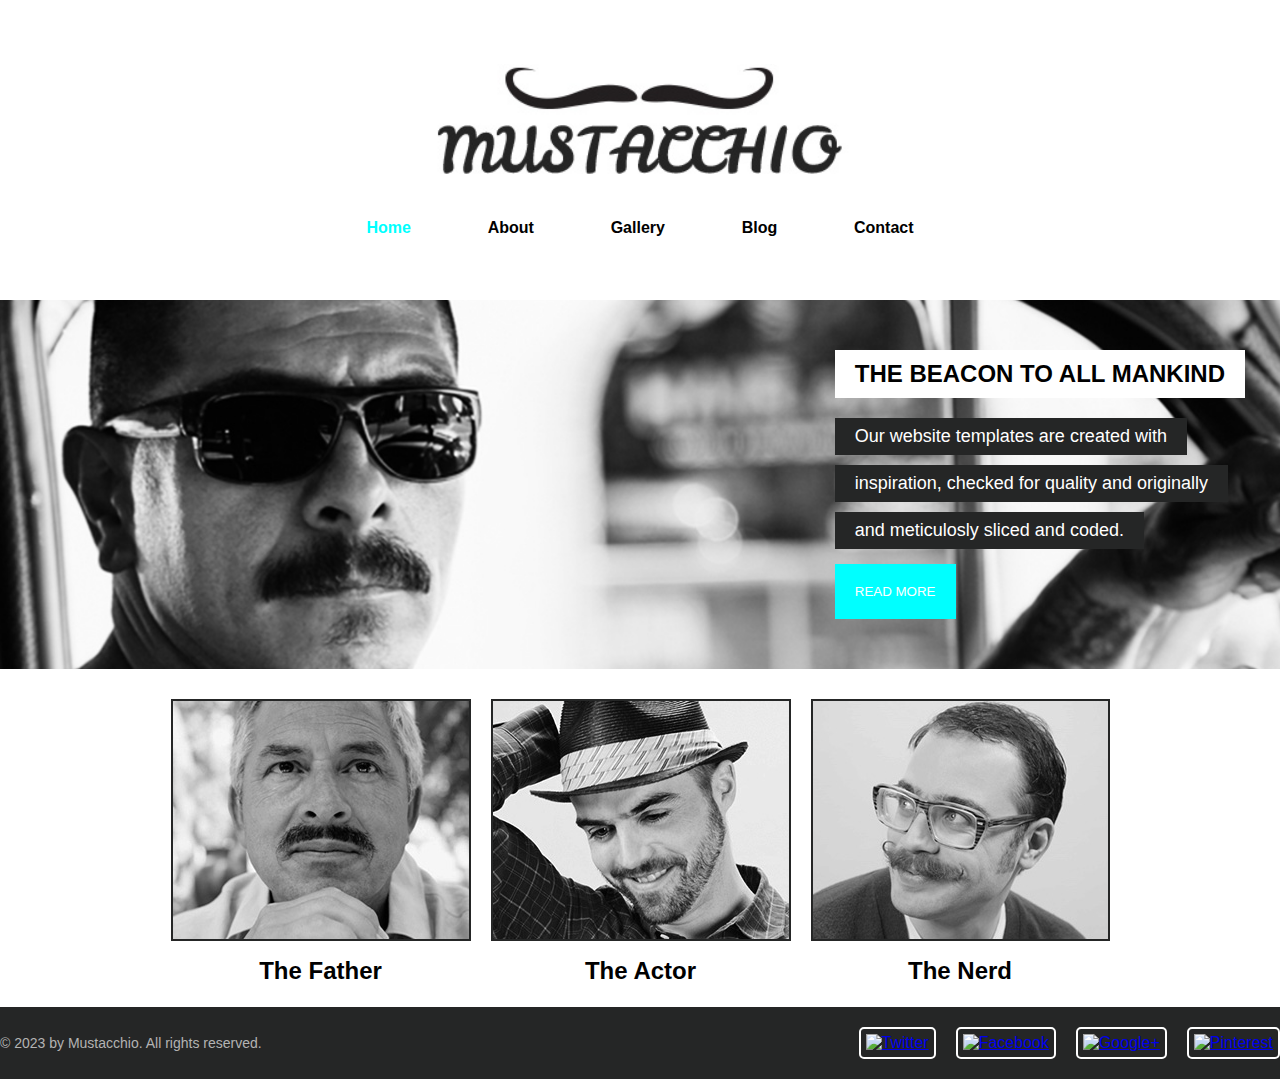
==== about.html @ aa632591 "fixed file names" ====
<!DOCTYPE html>
<html lang="en">
<head>
    <meta charset="UTF-8">
    <meta name="viewport" content="width=device-width, initial-scale=1.0">
    <link rel="stylesheet" href="css/styles.css">
    <title>Home Page</title>
</head>
<body>
    <div class="header">
    <img class="logo"src="images/logo.jpg">
    <nav>
        <ul class="main-nav">
            <li><a style="color: cyan;" href="#">Home</a></li>
            <li><a href="#">About</a></li>
            <li><a href="#">Gallery</a></li>
            <li><a href="#">Blog</a></li>
            <li><a href="#">Contact</a></li>
        </ul>
    </nav>
    </div>
    <div class="container">
        <div class="hero">
            <div class="hero-content">
                <h2>THE BEACON TO ALL MANKIND</h2>
                <p>Our website templates are created with</p>
                <p>inspiration, checked for quality and originally</p> 
                <p>and meticulosly sliced and coded.</p>
                <button class="readmore">READ MORE</button>
            </div>
        </div>
        <div class="three-grid">
            <div class="flex-item flex-item-1" id="the_father">
                <img src="images/the-father.jpg" alt="the father">
                <h2>The Father</h2>
            </div>
            <div class="flex-item flex-item-2" id="the_actor">
                <img src="images/the-actor.jpg" alt="the actor">
                <h2>The Actor</h2>
            </div>
            <div class="flex-item flex-item-3" id="the_nerd">
                <img src="images/the-nerd.jpg" alt="the nerd">
                <h2>The Nerd</h2>
            </div>
        </div>
    </div>
    <footer>
        <div class="footer-container">
            <p>© 2023 by Mustacchio. All rights reserved.</p>
            <div class="social-icons">
            <a href="#"><img src="https://encrypted-tbn0.gstatic.com/images?q=tbn:ANd9GcTiHIZuDb--IJ-q5d97gWm1W2eyLj7BePcWnQ&s" alt="Twitter"></a>
            <a href="#"><img src="https://upload.wikimedia.org/wikipedia/commons/thumb/c/cd/Facebook_logo_%28square%29.png/480px-Facebook_logo_%28square%29.png" alt="Facebook"></a>
            <a href="#"><img src="https://upload.wikimedia.org/wikipedia/commons/thumb/0/0b/Google_Plus_logo_%282015-2019%29.svg/640px-Google_Plus_logo_%282015-2019%29.svg.png" alt="Google+"></a>
            <a href="#"><img src="https://upload.wikimedia.org/wikipedia/commons/0/08/Pinterest-logo.png" alt="Pinterest"></a>
             </div>
        </div>
    </footer>
</body>
</html>
---- css/styles.css ----
* {
    margin: 0;
    padding: 0;
    border: 0;
    box-sizing: border-box;
}

.header {
    font-family: Arial, Helvetica, sans-serif;
}

.logo {
    display: block;
    margin-left: auto;
    margin-right: auto;
    width: 50%;
    max-width: 425px;
    margin-top: 5%;
}

.main-nav {
    display: flex;
    justify-content: center;
    list-style-type: none;
    margin-bottom: 25px;
}

.main-nav a {
    margin:3vw;
    display: block;
    text-decoration: none;
    color: black;
    font-size: 1em;
    font-weight: bold;

}

.main-nav a:hover {
   color: cyan;  
}

body {
    font-family: arial, sans-serif;
    min-height: 100vh;
    display: flex;
    flex-direction: column;
}
footer{
    background:#252626;;
    color:white;
    text-align: left;
    padding: 20px 0;
    bottom: 0;
    width: 100%;
}

.footer-container{
    display: flex;
    justify-content: space-between;
    align-items: center;
}
footer p{
    font-size: 14px;
    color: #b3b3b3;
    margin: 0;
}
.social-icons{
    display: flex;
    gap: 20px;
}
.social-icons a img{
    width: 40px;
    height: 40px;
    padding: 5px;
    border: 2px solid white;
    border-radius: 5px;
    transition: 0.3s ease;
}
.social-icons a img:hover{
    transform: scale(1.1);
}

img {
    max-width: 100%;
}

/* Style rules for text */
p {
    font-family: Arial, Helvetica, sans-serif;
    font-size: 18px;
}

/* Styles for hero image and content */
.hero {
    background-image: url("../images/the-beacon.jpg");
    background-position: center;
    background-repeat: no-repeat;
    background-size: cover;
    height: 100%;
    padding: 50px 0;
    margin-bottom: 20px;
    display: flex;
    align-items: center;
    justify-content: flex-end;

}
.hero-content {
    display: flex;
    flex-direction: column;
    align-items: flex-start;
    max-width: 600px;
    margin-right: 35px;
}
.hero-content h2{
    background-color: #fff;
    color: #000;
    padding: 10px 20px;
    margin-bottom: 15px;
}
.hero-content p {
    background-color: #252626;
    color: #fff;
    padding: 8px 20px;
    margin: 5px 0;
}
.readmore {
    background-color: cyan;
    color: #fff;
    padding: 20px;
    margin-top: 10px;
}

/* Style rules for homepage grid */
.three-grid {
    display: flex;
    justify-content: center;
    align-content: center;
    align-items: center;
}
.flex-item {
    margin: 10px;
    text-align: center;
}
.three-grid img {
    border: 2px solid #252626;
}
.three-grid h2 {
    margin: 12px 0;
}
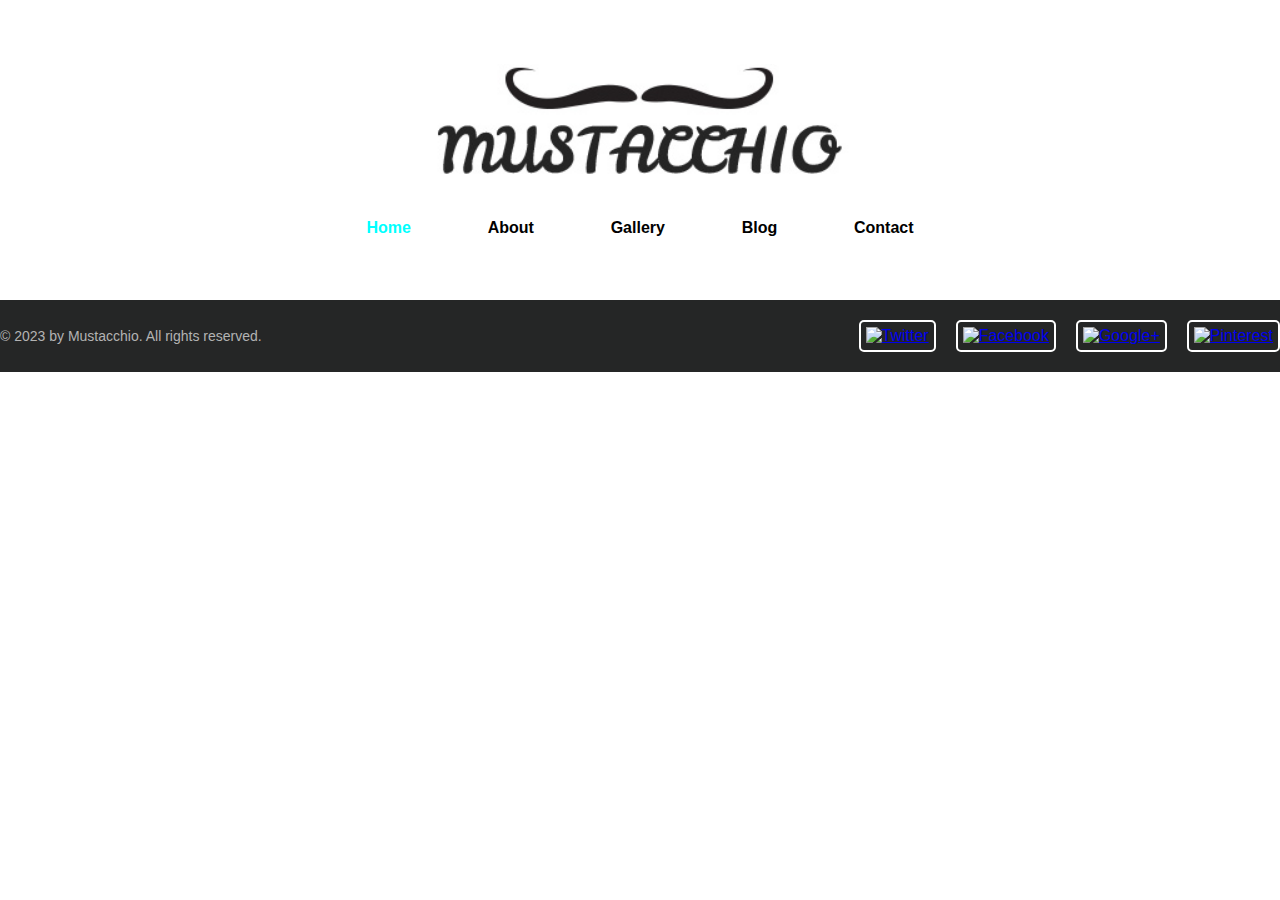
==== commit 84e5c225: "linked pages" ====
--- a/about.html
+++ b/about.html
@@ -4,45 +4,23 @@
     <meta charset="UTF-8">
     <meta name="viewport" content="width=device-width, initial-scale=1.0">
     <link rel="stylesheet" href="css/styles.css">
-    <title>Home Page</title>
+    <title>About Page</title>
 </head>
 <body>
     <div class="header">
     <img class="logo"src="images/logo.jpg">
     <nav>
         <ul class="main-nav">
-            <li><a style="color: cyan;" href="#">Home</a></li>
-            <li><a href="#">About</a></li>
+            <li><a style="color: cyan;" href="index.html">Home</a></li>
+            <li><a href="about.html">About</a></li>
             <li><a href="#">Gallery</a></li>
             <li><a href="#">Blog</a></li>
-            <li><a href="#">Contact</a></li>
+            <li><a href="contact.html">Contact</a></li>
         </ul>
     </nav>
     </div>
     <div class="container">
-        <div class="hero">
-            <div class="hero-content">
-                <h2>THE BEACON TO ALL MANKIND</h2>
-                <p>Our website templates are created with</p>
-                <p>inspiration, checked for quality and originally</p> 
-                <p>and meticulosly sliced and coded.</p>
-                <button class="readmore">READ MORE</button>
-            </div>
-        </div>
-        <div class="three-grid">
-            <div class="flex-item flex-item-1" id="the_father">
-                <img src="images/the-father.jpg" alt="the father">
-                <h2>The Father</h2>
-            </div>
-            <div class="flex-item flex-item-2" id="the_actor">
-                <img src="images/the-actor.jpg" alt="the actor">
-                <h2>The Actor</h2>
-            </div>
-            <div class="flex-item flex-item-3" id="the_nerd">
-                <img src="images/the-nerd.jpg" alt="the nerd">
-                <h2>The Nerd</h2>
-            </div>
-        </div>
+        
     </div>
     <footer>
         <div class="footer-container">
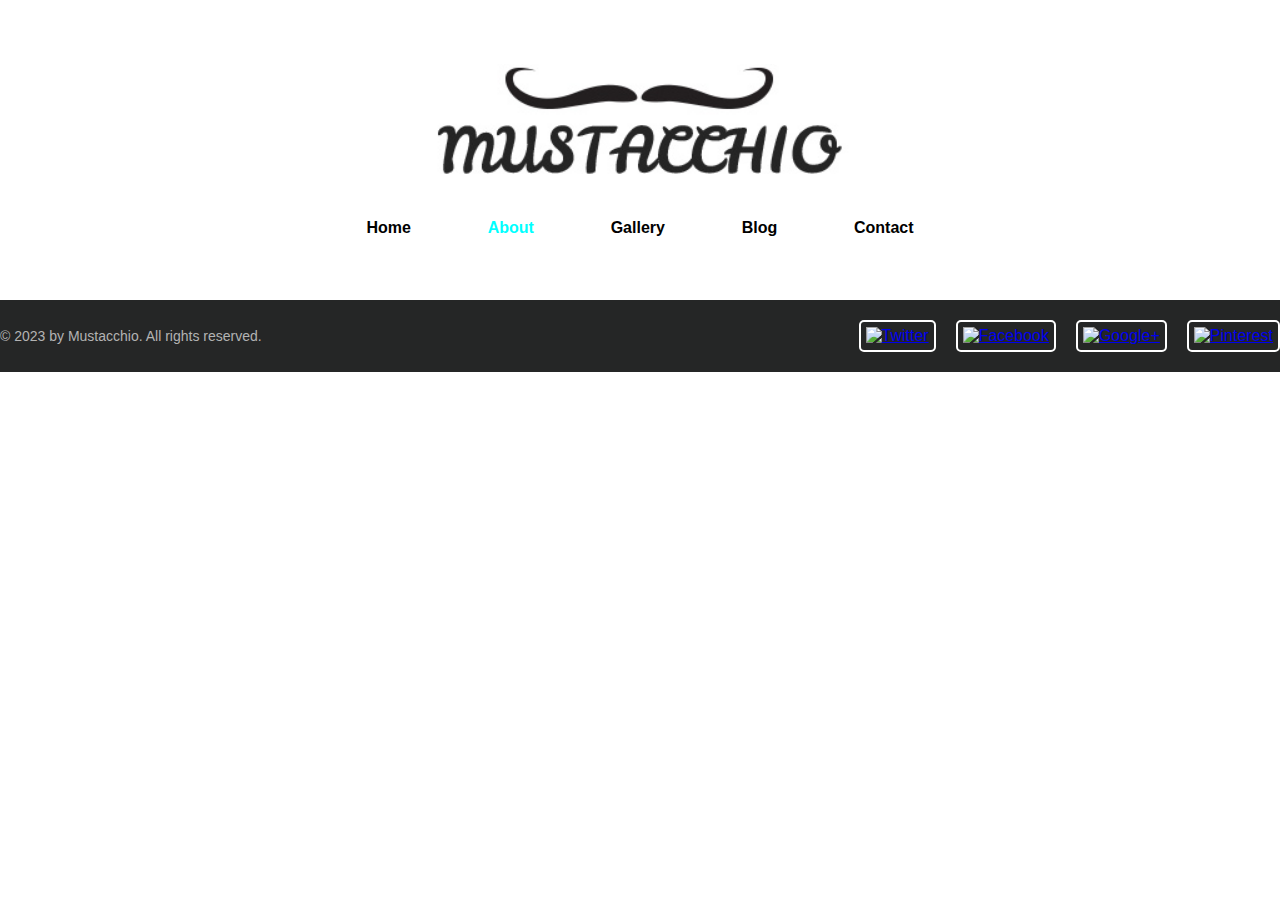
==== commit 9acb21a8: "Fixed style colors" ====
--- a/about.html
+++ b/about.html
@@ -11,8 +11,8 @@
     <img class="logo"src="images/logo.jpg">
     <nav>
         <ul class="main-nav">
-            <li><a style="color: cyan;" href="index.html">Home</a></li>
-            <li><a href="about.html">About</a></li>
+            <li><a href="index.html">Home</a></li>
+            <li><a style="color: cyan;" href="about.html">About</a></li>
             <li><a href="#">Gallery</a></li>
             <li><a href="#">Blog</a></li>
             <li><a href="contact.html">Contact</a></li>
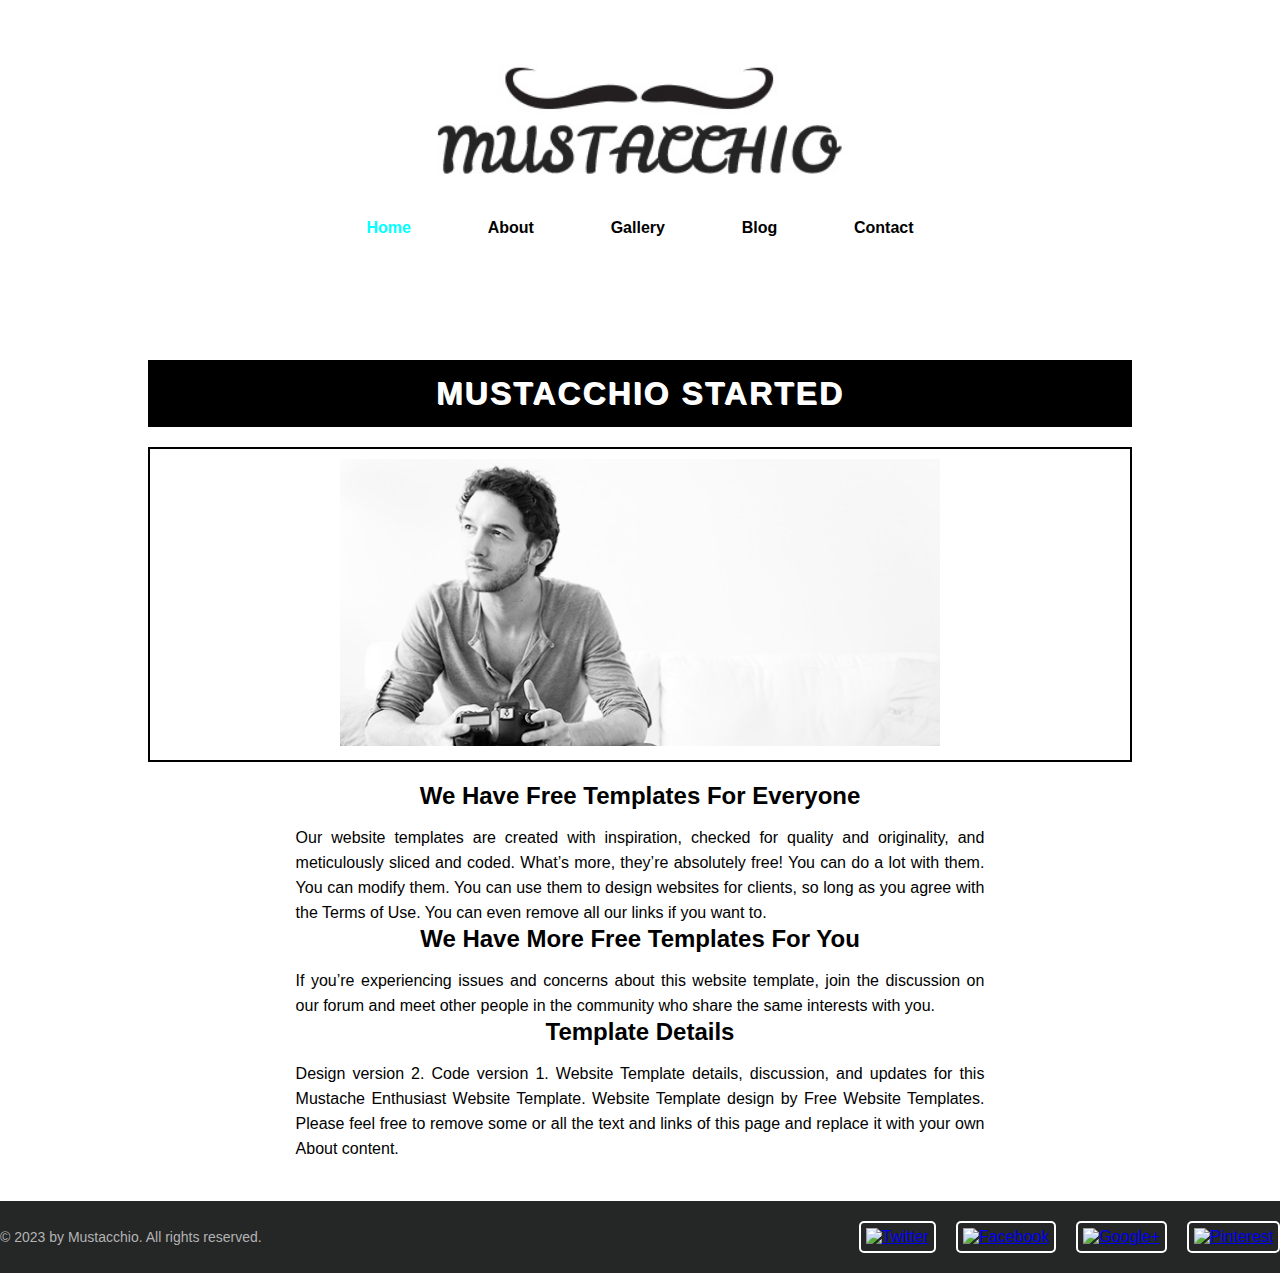
==== commit ef04caf5: "added about page html and css" ====
--- a/about.html
+++ b/about.html
@@ -11,8 +11,8 @@
     <img class="logo"src="images/logo.jpg">
     <nav>
         <ul class="main-nav">
-            <li><a href="index.html">Home</a></li>
-            <li><a style="color: cyan;" href="about.html">About</a></li>
+            <li><a style="color: cyan;" href="index.html">Home</a></li>
+            <li><a href="about.html">About</a></li>
             <li><a href="#">Gallery</a></li>
             <li><a href="#">Blog</a></li>
             <li><a href="contact.html">Contact</a></li>
@@ -20,6 +20,29 @@
     </nav>
     </div>
     <div class="container">
+        <header>
+            <h1 class="title">MUSTACCHIO STARTED</h1>
+        </header>
+        <section class="image-selection">
+            <img src="images/photographer.jpg"alt="person holding a controller"class="content-image">
+        </section>
+
+        <section class="text-section">
+            <h2 class="section-title">We Have Free Templates For Everyone</h2>
+            <P class="section-text">Our website templates are created with inspiration, checked for quality and originality, and meticulously sliced and coded. What’s more, they’re absolutely free! You can do a lot with them. You can modify them. You can use them to design websites for clients, so long as you agree with the Terms of Use. You can even remove all our links if you want to.
+            </P>
+        </section>
+        <section class="text-section">
+            <h2 class="section-title">We Have More Free Templates For You</h2>
+            <P class="section-text">If you’re experiencing issues and concerns about this website template, join the discussion on our forum and meet other people in the community who share the same interests with you.    
+            </P>
+        </section>
+        <section class="text-section"></section>
+            <h2 class="section-title">Template Details</h2>
+            <p class="section-text">
+                Design version 2. Code version 1. Website Template details, discussion, and updates for this Mustache Enthusiast Website Template. Website Template design by Free Website Templates. Please feel free to remove some or all the text and links of this page and replace it with your own About content.
+            </p>
+        </section>
         
     </div>
     <footer>
--- a/css/styles.css
+++ b/css/styles.css
@@ -147,3 +147,52 @@
 .three-grid h2 {
     margin: 12px 0;
 }
+
+body,html{
+    height: 100%;
+    padding: 0;
+    box-sizing: border-box;
+}
+.container{
+    width: 80%;
+    margin: 20px auto;
+    padding: 20px;
+    text-align: center;
+}
+header{
+    margin: 20px 0;
+}
+.title{
+    background-color: black;
+    color: white;
+    padding:15px 30px;
+    font-size: 32px;
+    font-weight: bold;
+    letter-spacing: 2px;
+    text-shadow: 1px 1px #ffffff,-1px -1px #000000;
+}
+.image-selection{
+    border:2px solid black;
+    padding: 10px;
+    margin: 20px auto;
+}
+.content-image{
+    width: 600px;
+    height: auto;
+}
+text.section{
+    margin: 40px 0;
+    padding: 20px;
+}
+.section-title{
+    font-size: 24px;
+    font-weight: bold;
+    margin-bottom: 15px;
+}
+.section-text{
+    font-size: 16px;
+    line-height: 25px;
+    text-align: justify;
+    margin: 0 auto;
+    width: 70%;
+}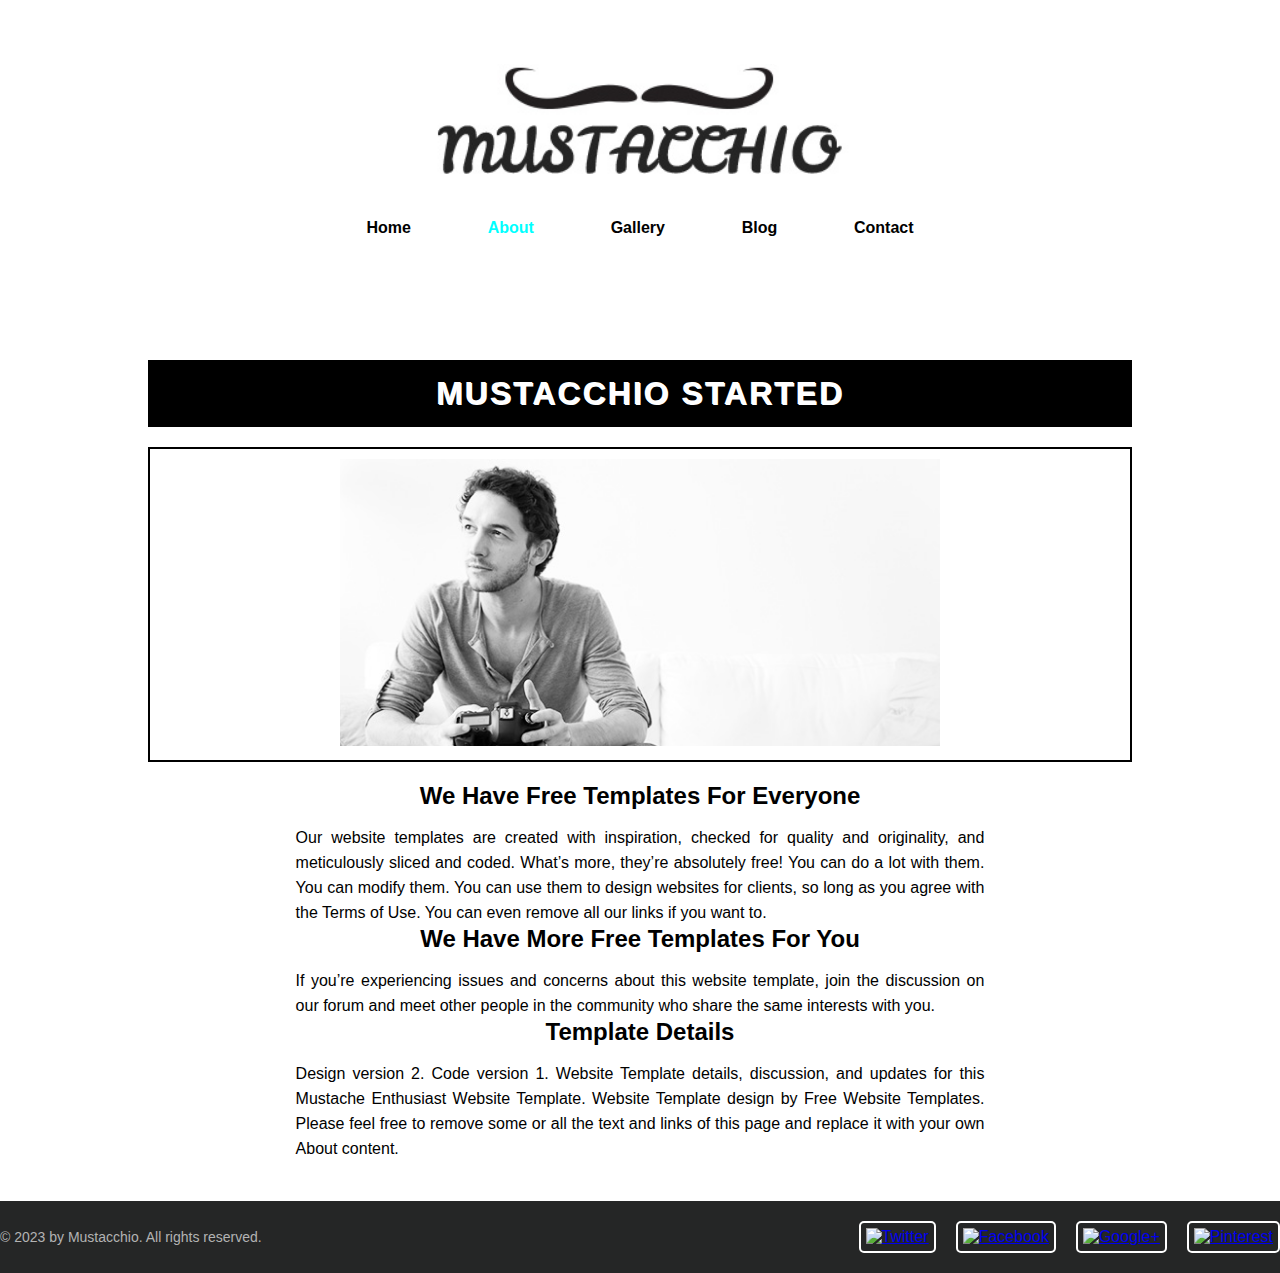
==== commit 0e2296ce: "Merge branch 'main' of https://github.com/Pious726/CSET110_Assessment1 into tyler_developer" ====
--- a/about.html
+++ b/about.html
@@ -11,8 +11,8 @@
     <img class="logo"src="images/logo.jpg">
     <nav>
         <ul class="main-nav">
-            <li><a style="color: cyan;" href="index.html">Home</a></li>
-            <li><a href="about.html">About</a></li>
+            <li><a href="index.html">Home</a></li>
+            <li><a style="color: cyan;" href="about.html">About</a></li>
             <li><a href="#">Gallery</a></li>
             <li><a href="#">Blog</a></li>
             <li><a href="contact.html">Contact</a></li>
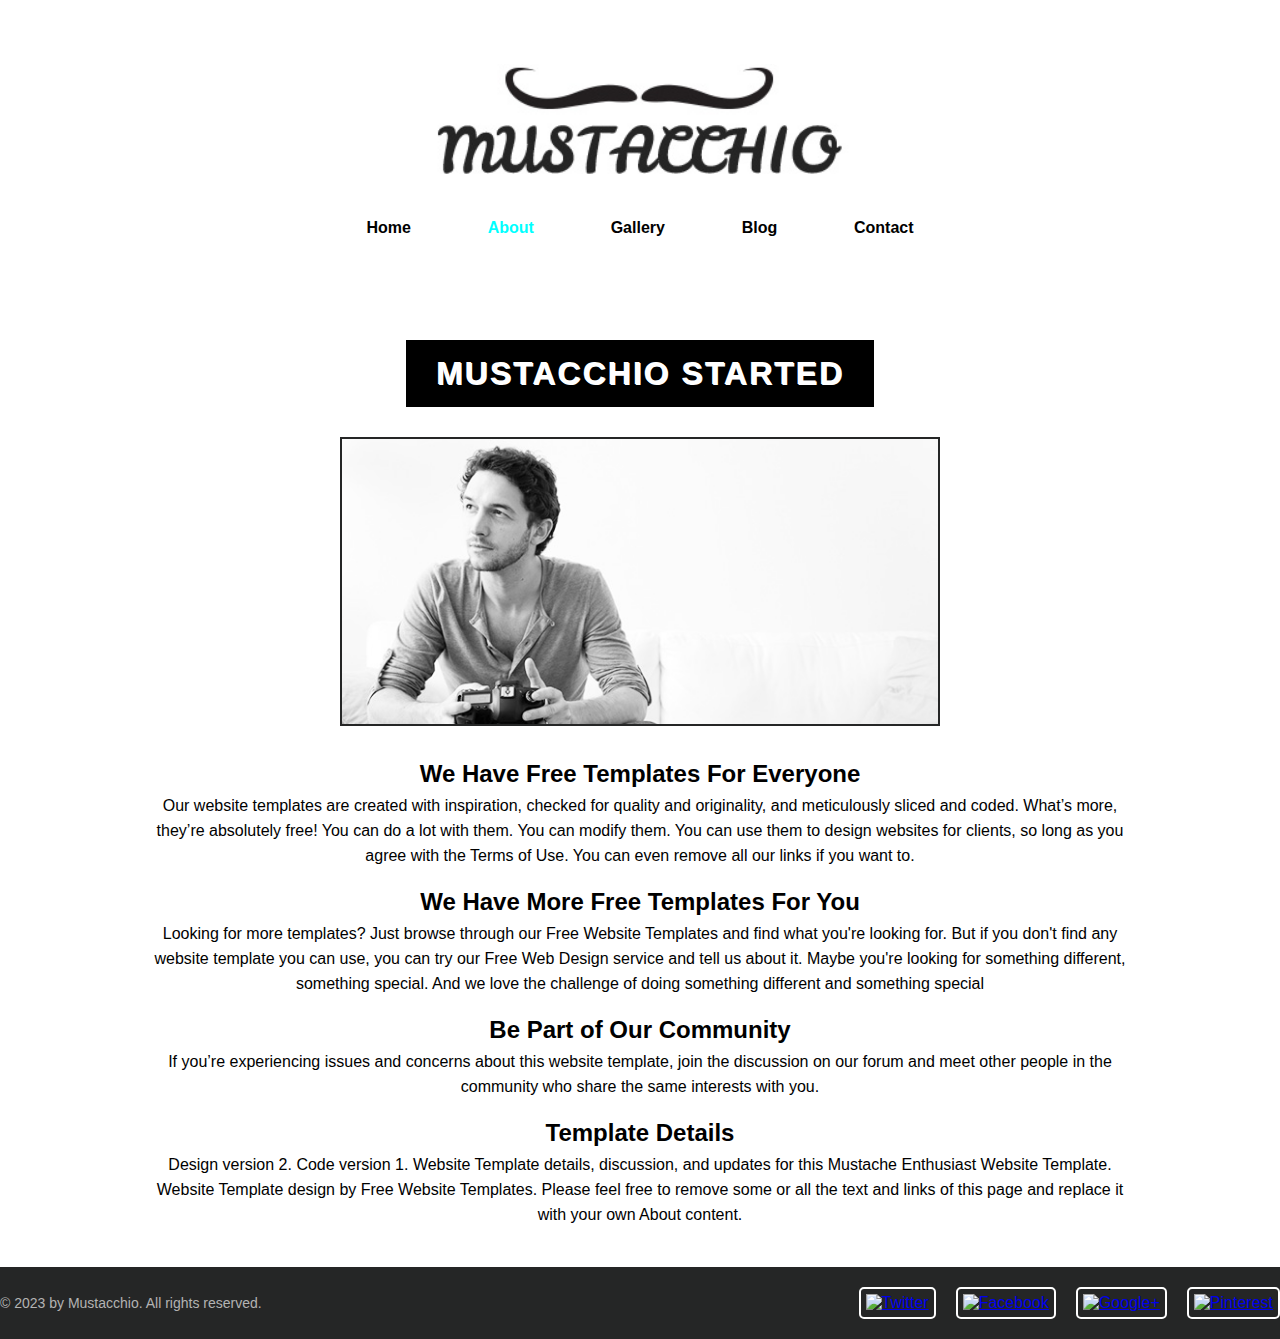
==== commit 3c5897d5: "Merge branch 'main' of https://github.com/Pious726/CSET110_Assessment1 into ryan_branch" ====
--- a/about.html
+++ b/about.html
@@ -20,22 +20,25 @@
     </nav>
     </div>
     <div class="container">
-        <header>
-            <h1 class="title">MUSTACCHIO STARTED</h1>
-        </header>
+        <h1 class="title">MUSTACCHIO STARTED</h1>
         <section class="image-selection">
             <img src="images/photographer.jpg"alt="person holding a controller"class="content-image">
         </section>
 
         <section class="text-section">
             <h2 class="section-title">We Have Free Templates For Everyone</h2>
-            <P class="section-text">Our website templates are created with inspiration, checked for quality and originality, and meticulously sliced and coded. What’s more, they’re absolutely free! You can do a lot with them. You can modify them. You can use them to design websites for clients, so long as you agree with the Terms of Use. You can even remove all our links if you want to.
-            </P>
+            <p class="section-text">Our website templates are created with inspiration, checked for quality and originality, and meticulously sliced and coded. What’s more, they’re absolutely free! You can do a lot with them. You can modify them. You can use them to design websites for clients, so long as you agree with the Terms of Use. You can even remove all our links if you want to.
+            </p>
         </section>
         <section class="text-section">
             <h2 class="section-title">We Have More Free Templates For You</h2>
-            <P class="section-text">If you’re experiencing issues and concerns about this website template, join the discussion on our forum and meet other people in the community who share the same interests with you.    
-            </P>
+            <p class="section-text">Looking for more templates? Just browse through our Free Website Templates and find what you're looking for. But if you don't find any website template you can use, you can try our Free Web Design service and tell us about it. Maybe you're looking for something different, something special. And we love the challenge of doing something different and something special    
+            </p>
+        </section>
+        <section class="text-section">
+            <h2 class="section-title">Be Part of Our Community</h2>
+            <p class="section-text">If you’re experiencing issues and concerns about this website template, join the discussion on our forum and meet other people in the community who share the same interests with you.    
+            </p>
         </section>
         <section class="text-section"></section>
             <h2 class="section-title">Template Details</h2>
--- a/css/styles.css
+++ b/css/styles.css
@@ -46,7 +46,7 @@
     flex-direction: column;
 }
 footer{
-    background:#252626;;
+    background:#252626;
     color:white;
     text-align: left;
     padding: 20px 0;
@@ -148,6 +148,50 @@
     margin: 12px 0;
 }
 
+/* Contact */
+
+ form {
+	margin: 0 auto;
+	width: 100%;
+    padding: 24px 0 ;
+    display: block;
+}
+
+form input, form textarea {
+    display: block;
+    border: 2px solid black;
+    width: 50%;
+    text-align: center;
+    font-size: 15px;
+    padding: 20px 10px;
+    text-transform: uppercase;
+    display:block;
+    margin: auto;
+    width: 75%;
+    max-width: 650px;
+    margin-bottom: 25px;
+    margin-top: 25px;
+
+}
+form textarea {
+    height: 200px;
+}
+form #send {
+    border-bottom-width: 2px;
+    background-color: #252626;
+    color: white;
+    width: 100px;
+    cursor: pointer;
+
+}
+
+form #send:hover {
+    color: black;
+    background-color: white;
+    border: 2px solid black;
+    box-sizing: border-box;
+}
+
 body,html{
     height: 100%;
     padding: 0;
@@ -170,15 +214,16 @@
     font-weight: bold;
     letter-spacing: 2px;
     text-shadow: 1px 1px #ffffff,-1px -1px #000000;
+    display: inline-block;
 }
 .image-selection{
-    border:2px solid black;
     padding: 10px;
     margin: 20px auto;
 }
 .content-image{
     width: 600px;
     height: auto;
+    border:2px solid #252626;
 }
 text.section{
     margin: 40px 0;
@@ -187,12 +232,12 @@
 .section-title{
     font-size: 24px;
     font-weight: bold;
-    margin-bottom: 15px;
+    margin: 20px 0 5px 0;
 }
 .section-text{
     font-size: 16px;
     line-height: 25px;
-    text-align: justify;
+    text-align: center;
     margin: 0 auto;
-    width: 70%;
-}+    width: 100%;
+}
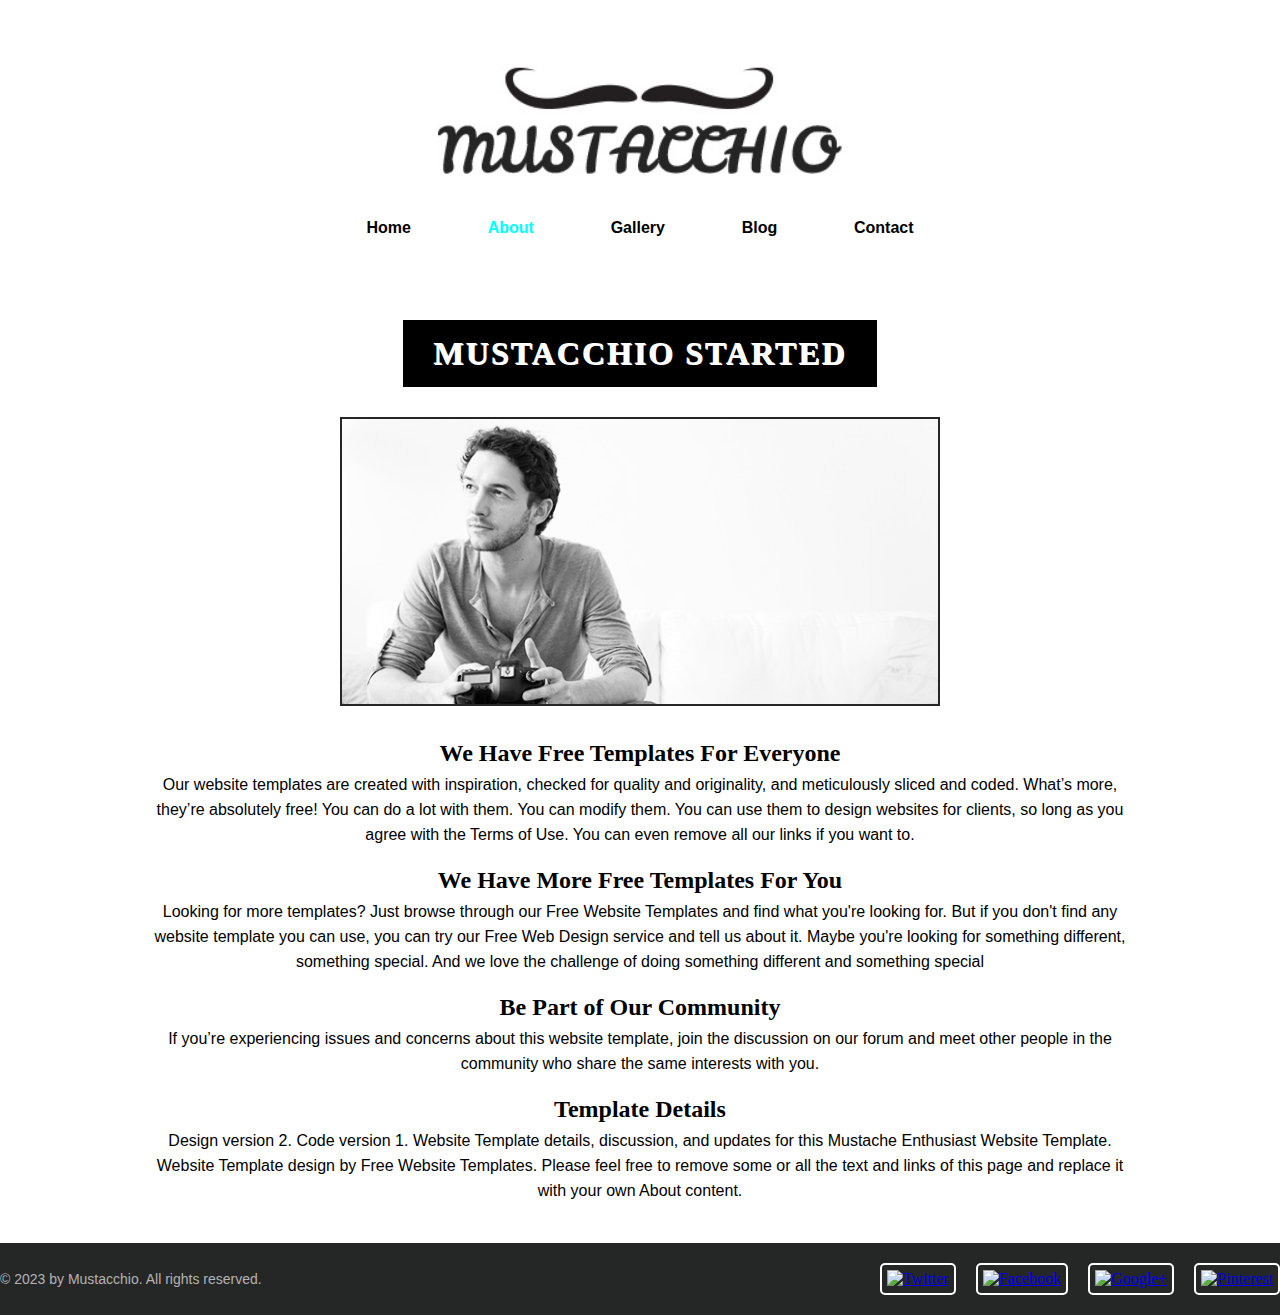
==== commit 7f2bd90a: "Cleaned up html and css" ====
--- a/about.html
+++ b/about.html
@@ -19,7 +19,7 @@
         </ul>
     </nav>
     </div>
-    <div class="container">
+    <div class="about-container">
         <h1 class="title">MUSTACCHIO STARTED</h1>
         <section class="image-selection">
             <img src="images/photographer.jpg"alt="person holding a controller"class="content-image">
--- a/css/styles.css
+++ b/css/styles.css
@@ -39,12 +39,6 @@
    color: cyan;  
 }
 
-body {
-    font-family: arial, sans-serif;
-    min-height: 100vh;
-    display: flex;
-    flex-direction: column;
-}
 footer{
     background:#252626;
     color:white;
@@ -197,15 +191,18 @@
     padding: 0;
     box-sizing: border-box;
 }
-.container{
+
+.about-container{
     width: 80%;
     margin: 20px auto;
     padding: 20px;
     text-align: center;
 }
+
 header{
     margin: 20px 0;
 }
+
 .title{
     background-color: black;
     color: white;
@@ -240,4 +237,4 @@
     text-align: center;
     margin: 0 auto;
     width: 100%;
-}
+}